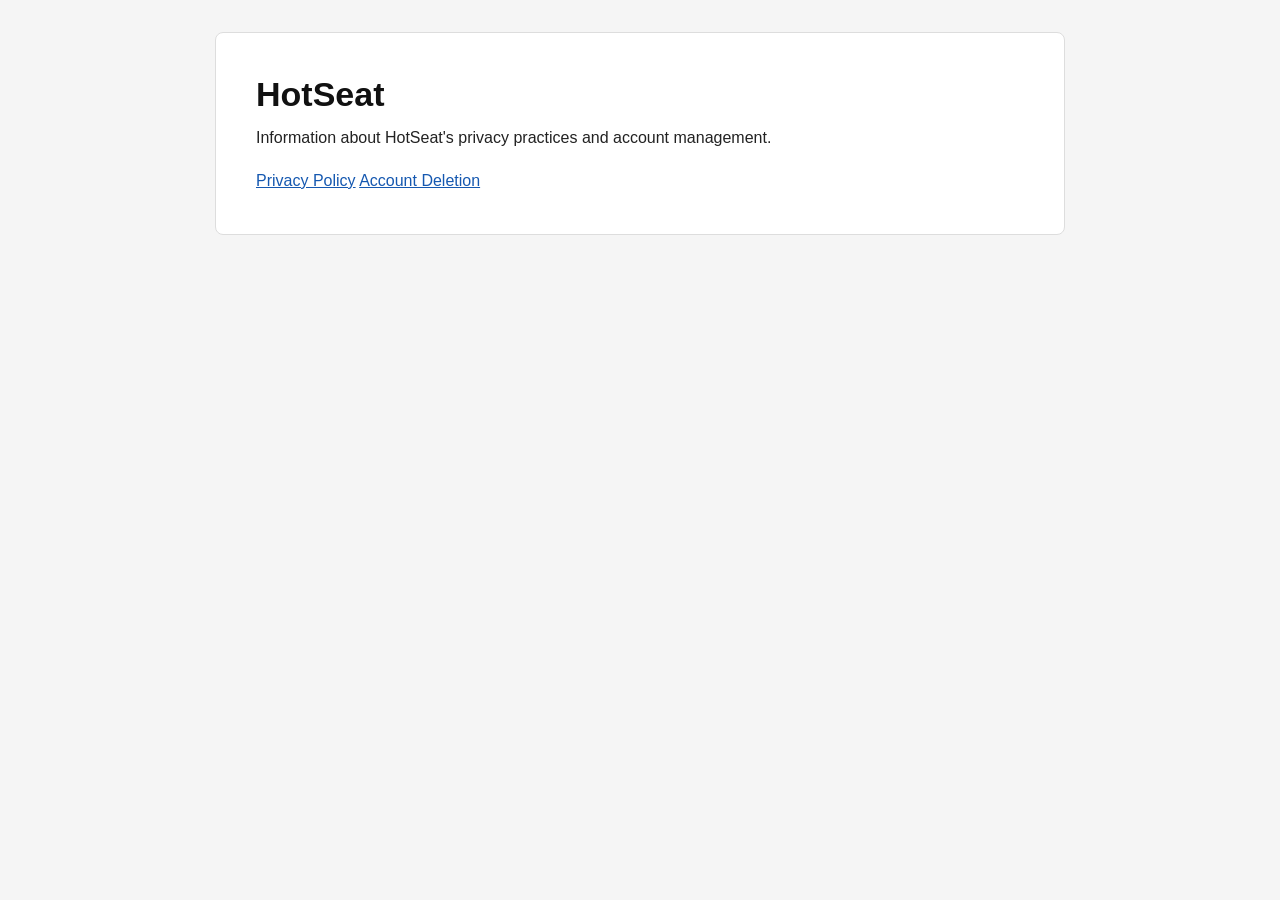
==== index.html @ c4a19631 "Create privacy and account deletion website" ====
<!DOCTYPE html>
<html lang="en">

<head>
    <meta charset="UTF-8">
    <meta name="viewport" content="width=device-width, initial-scale=1.0">

    <title>HotSeat</title>

    <link rel="stylesheet" href="style.css">
</head>

<body>

    <main class="container">

        <h1>HotSeat</h1>

        <p>
            Information about HotSeat's privacy practices and account management.
        </p>

        <div class="links">
            <a href="privacy.html">Privacy Policy</a>
            <a href="account-deletion.html">Account Deletion</a>
        </div>

    </main>

</body>

</html>
---- style.css ----
:root {
    --background: #f5f5f5;
    --surface: #ffffff;
    --text: #222222;
    --muted-text: #666666;
    --heading: #111111;
    --border: #dddddd;
    --link: #1558b0;
    --max-width: 850px;
}

* {
    box-sizing: border-box;
}

html {
    scroll-behavior: smooth;
}

body {
    margin: 0;
    background: var(--background);
    color: var(--text);
    font-family:
        -apple-system,
        BlinkMacSystemFont,
        "Segoe UI",
        Roboto,
        Helvetica,
        Arial,
        sans-serif;
    font-size: 16px;
    line-height: 1.7;
}

header {
    background: var(--surface);
    border-bottom: 1px solid var(--border);
}

.header-content {
    max-width: var(--max-width);
    margin: 0 auto;
    padding: 24px 24px 20px;
}

.brand {
    margin: 0;
    color: var(--heading);
    font-size: 28px;
    font-weight: 700;
}

.subtitle {
    margin: 4px 0 0;
    color: var(--muted-text);
    font-size: 15px;
}

nav {
    max-width: var(--max-width);
    margin: 0 auto;
    padding: 0 24px 18px;
}

nav a {
    margin-right: 20px;
    color: var(--link);
    font-size: 14px;
    text-decoration: none;
}

nav a:hover,
nav a:focus {
    text-decoration: underline;
}

main {
    max-width: var(--max-width);
    margin: 32px auto;
    padding: 40px;
    background: var(--surface);
    border: 1px solid var(--border);
    border-radius: 8px;
}

h1 {
    margin-top: 0;
    margin-bottom: 8px;
    color: var(--heading);
    font-size: 34px;
    line-height: 1.25;
}

h2 {
    margin-top: 40px;
    margin-bottom: 12px;
    color: var(--heading);
    font-size: 22px;
    line-height: 1.35;
}

h2:first-of-type {
    margin-top: 32px;
}

p {
    margin: 0 0 16px;
}

ul {
    margin-top: 8px;
    margin-bottom: 20px;
    padding-left: 28px;
}

li {
    margin-bottom: 8px;
}

a {
    color: var(--link);
}

.last-updated {
    margin-bottom: 28px;
    color: var(--muted-text);
    font-size: 14px;
}

.contact {
    padding: 20px;
    background: #f7f7f7;
    border: 1px solid var(--border);
    border-radius: 6px;
}

.email {
    font-weight: 600;
}

footer {
    max-width: var(--max-width);
    margin: 0 auto;
    padding: 0 24px 40px;
    color: var(--muted-text);
    font-size: 14px;
    text-align: center;
}

@media (max-width: 600px) {
    body {
        font-size: 15px;
    }

    .header-content {
        padding: 20px;
    }

    nav {
        padding: 0 20px 16px;
    }

    nav a {
        display: inline-block;
        margin-bottom: 8px;
    }

    main {
        margin: 16px 12px;
        padding: 24px 20px;
        border-radius: 6px;
    }

    h1 {
        font-size: 28px;
    }

    h2 {
        font-size: 20px;
        margin-top: 32px;
    }

    footer {
        padding: 0 20px 32px;
    }
}
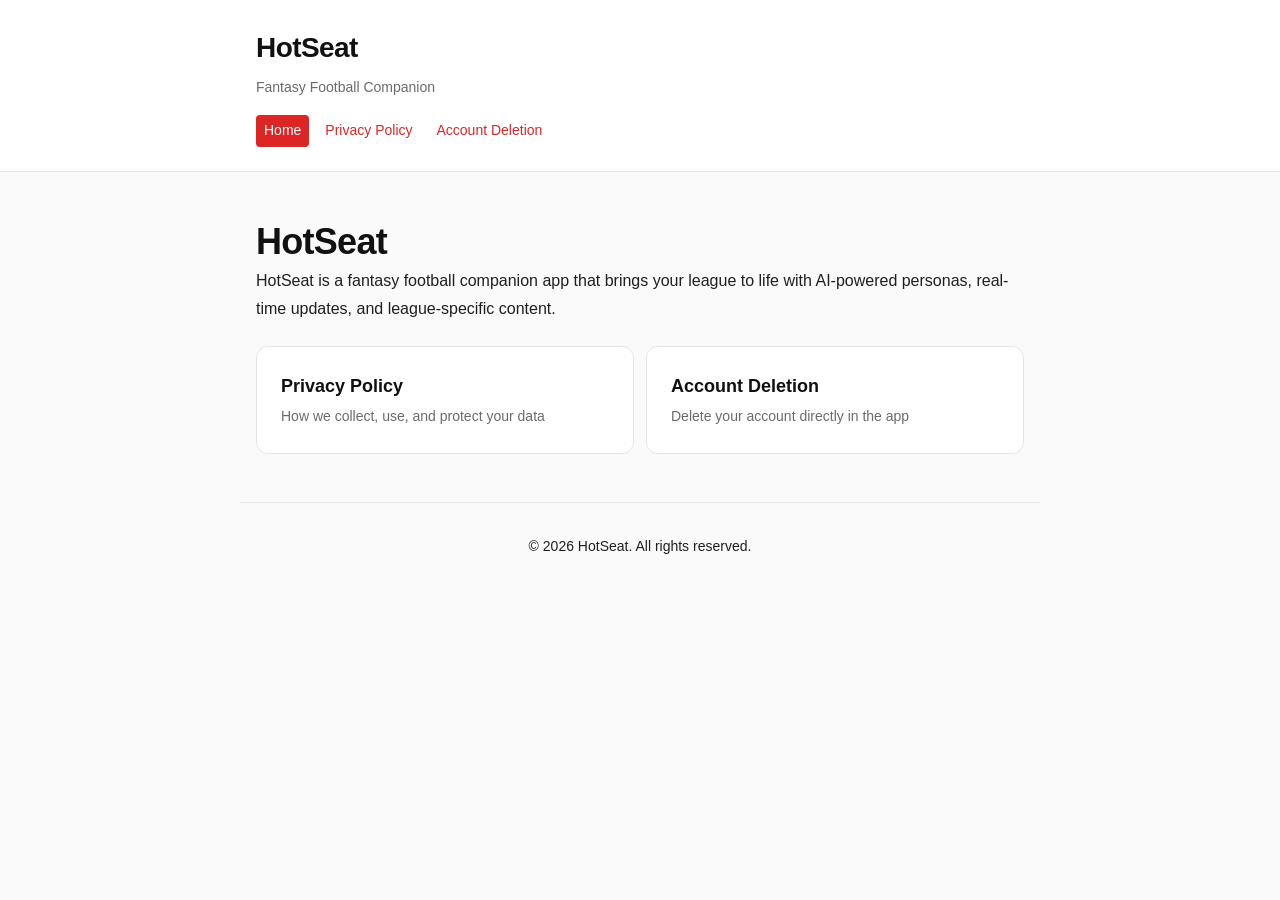
==== commit d6e3c00e: "Update account deletion instructions and website styling" ====
--- a/index.html
+++ b/index.html
@@ -7,26 +7,55 @@
 
     <title>HotSeat</title>
 
+    <meta name="description"
+        content="HotSeat - Fantasy football companion app. Privacy policy and account management.">
+
     <link rel="stylesheet" href="style.css">
+
 </head>
 
 <body>
 
-    <main class="container">
+    <header class="site-header">
+        <div class="header-content">
+            <p class="brand">HotSeat</p>
+            <p class="subtitle">Fantasy Football Companion</p>
+        </div>
+
+        <nav class="main-nav" aria-label="Main navigation">
+            <a href="index.html" aria-current="page">Home</a>
+            <a href="privacy.html">Privacy Policy</a>
+            <a href="account-deletion.html">Account Deletion</a>
+        </nav>
+
+    </header>
+
+    <main class="page-content">
 
         <h1>HotSeat</h1>
 
         <p>
-            Information about HotSeat's privacy practices and account management.
+            HotSeat is a fantasy football companion app that brings your league to life with AI-powered personas,
+            real-time updates, and league-specific content.
         </p>
 
-        <div class="links">
-            <a href="privacy.html">Privacy Policy</a>
-            <a href="account-deletion.html">Account Deletion</a>
+        <div class="links" style="display: flex; flex-wrap: wrap; gap: 12px; margin-top: 24px;">
+            <a href="privacy.html" class="nav-card">
+                <strong>Privacy Policy</strong>
+                <span>How we collect, use, and protect your data</span>
+            </a>
+            <a href="account-deletion.html" class="nav-card">
+                <strong>Account Deletion</strong>
+                <span>Delete your account directly in the app</span>
+            </a>
         </div>
 
     </main>
 
+    <footer class="site-footer">
+        <p>&copy; 2026 HotSeat. All rights reserved.</p>
+    </footer>
+
 </body>
 
 </html>
--- a/style.css
+++ b/style.css
@@ -1,15 +1,63 @@
+/* HotSeat Privacy Website Styles */
+/* Brand color: HotSeat Red */
 :root {
-    --background: #f5f5f5;
+    --brand-red: #dc2626;
+    --brand-red-hover: #b91c1c;
+    --brand-red-light: #fef2f2;
+    --brand-red-focus: rgba(220, 38, 38, 0.25);
+
+    --background: #fafafa;
     --surface: #ffffff;
-    --text: #222222;
-    --muted-text: #666666;
+    --text: #1f1f1f;
+    --muted-text: #6b6b6b;
     --heading: #111111;
-    --border: #dddddd;
-    --link: #1558b0;
-    --max-width: 850px;
-}
-
-* {
+    --border: #e5e5e5;
+    --border-strong: #d4d4d4;
+
+    --max-width: 800px;
+    --header-height: auto;
+    --spacing-xs: 4px;
+    --spacing-sm: 8px;
+    --spacing-md: 16px;
+    --spacing-lg: 24px;
+    --spacing-xl: 32px;
+    --spacing-2xl: 48px;
+
+    --radius-sm: 4px;
+    --radius-md: 8px;
+    --radius-lg: 12px;
+    --radius-full: 9999px;
+
+    --shadow-sm: 0 1px 2px rgba(0, 0, 0, 0.05);
+    --shadow-md: 0 4px 6px -1px rgba(0, 0, 0, 0.1), 0 2px 4px -2px rgba(0, 0, 0, 0.1);
+    --shadow-lg: 0 10px 15px -3px rgba(0, 0, 0, 0.1), 0 4px 6px -4px rgba(0, 0, 0, 0.1);
+
+    --font-sans: -apple-system, BlinkMacSystemFont, "Segoe UI", Roboto, "Helvetica Neue", Arial, sans-serif;
+    --font-mono: ui-monospace, SFMono-Regular, "SF Mono", Menlo, Consolas, "Liberation Mono", monospace;
+
+    --transition-fast: 150ms ease;
+    --transition-normal: 250ms ease;
+}
+
+@media (prefers-reduced-motion: reduce) {
+    :root {
+        --transition-fast: 0ms;
+        --transition-normal: 0ms;
+    }
+
+    *,
+    *::before,
+    *::after {
+        animation-duration: 0.01ms !important;
+        animation-iteration-count: 1 !important;
+        transition-duration: 0.01ms !important;
+        scroll-behavior: auto !important;
+    }
+}
+
+*,
+*::before,
+*::after {
     box-sizing: border-box;
 }
 
@@ -21,167 +69,432 @@
     margin: 0;
     background: var(--background);
     color: var(--text);
-    font-family:
-        -apple-system,
-        BlinkMacSystemFont,
-        "Segoe UI",
-        Roboto,
-        Helvetica,
-        Arial,
-        sans-serif;
+    font-family: var(--font-sans);
     font-size: 16px;
     line-height: 1.7;
-}
-
-header {
+    -webkit-font-smoothing: antialiased;
+    -moz-osx-font-smoothing: grayscale;
+}
+
+/* Header */
+.site-header {
     background: var(--surface);
     border-bottom: 1px solid var(--border);
+    position: sticky;
+    top: 0;
+    z-index: 100;
 }
 
 .header-content {
     max-width: var(--max-width);
     margin: 0 auto;
-    padding: 24px 24px 20px;
+    padding: var(--spacing-lg) var(--spacing-md) var(--spacing-md);
 }
 
 .brand {
     margin: 0;
     color: var(--heading);
-    font-size: 28px;
+    font-size: 1.75rem;
     font-weight: 700;
+    letter-spacing: -0.02em;
 }
 
 .subtitle {
-    margin: 4px 0 0;
+    margin: var(--spacing-xs) 0 0;
     color: var(--muted-text);
-    font-size: 15px;
-}
-
-nav {
+    font-size: 0.875rem;
+    font-weight: 400;
+}
+
+.main-nav {
     max-width: var(--max-width);
     margin: 0 auto;
-    padding: 0 24px 18px;
-}
-
-nav a {
-    margin-right: 20px;
-    color: var(--link);
-    font-size: 14px;
+    padding: 0 var(--spacing-md) var(--spacing-lg);
+    display: flex;
+    flex-wrap: wrap;
+    gap: var(--spacing-sm);
+}
+
+.main-nav a {
+    color: var(--brand-red);
+    font-size: 0.875rem;
+    font-weight: 500;
     text-decoration: none;
-}
-
-nav a:hover,
-nav a:focus {
+    padding: var(--spacing-xs) var(--spacing-sm);
+    border-radius: var(--radius-sm);
+    transition: background-color var(--transition-fast), color var(--transition-fast);
+}
+
+.main-nav a:hover {
+    background: var(--brand-red-light);
+    color: var(--brand-red-hover);
+    text-decoration: none;
+}
+
+.main-nav a:focus-visible {
+    outline: 2px solid var(--brand-red);
+    outline-offset: 2px;
+    background: var(--brand-red-light);
+}
+
+.main-nav a[aria-current="page"] {
+    background: var(--brand-red);
+    color: var(--surface);
+}
+
+.main-nav a[aria-current="page"]:hover {
+    background: var(--brand-red-hover);
+    color: var(--surface);
+}
+
+/* Main Content */
+.page-content {
+    max-width: var(--max-width);
+    margin: 0 auto;
+    padding: var(--spacing-2xl) var(--spacing-md);
+}
+
+.page-content > h1 {
+    margin-top: 0;
+    margin-bottom: var(--spacing-xs);
+    color: var(--heading);
+    font-size: 2.25rem;
+    font-weight: 700;
+    line-height: 1.2;
+    letter-spacing: -0.02em;
+}
+
+.last-updated {
+    margin-bottom: var(--spacing-xl);
+    color: var(--muted-text);
+    font-size: 0.875rem;
+}
+
+/* Typography */
+h2 {
+    margin-top: var(--spacing-2xl);
+    margin-bottom: var(--spacing-md);
+    color: var(--heading);
+    font-size: 1.5rem;
+    font-weight: 600;
+    line-height: 1.3;
+    letter-spacing: -0.01em;
+}
+
+h2:first-of-type {
+    margin-top: var(--spacing-xl);
+}
+
+h3 {
+    margin-top: var(--spacing-xl);
+    margin-bottom: var(--spacing-sm);
+    color: var(--heading);
+    font-size: 1.125rem;
+    font-weight: 600;
+    line-height: 1.4;
+}
+
+p {
+    margin: 0 0 var(--spacing-md);
+    color: var(--text);
+}
+
+p:last-child {
+    margin-bottom: 0;
+}
+
+a {
+    color: var(--brand-red);
     text-decoration: underline;
-}
-
-main {
-    max-width: var(--max-width);
-    margin: 32px auto;
-    padding: 40px;
+    text-underline-offset: 2px;
+    transition: color var(--transition-fast);
+}
+
+a:hover {
+    color: var(--brand-red-hover);
+}
+
+a:focus-visible {
+    outline: 2px solid var(--brand-red);
+    outline-offset: 2px;
+    border-radius: var(--radius-sm);
+}
+
+/* Lists */
+ul, ol {
+    margin-top: var(--spacing-sm);
+    margin-bottom: var(--spacing-lg);
+    padding-left: var(--spacing-xl);
+}
+
+li {
+    margin-bottom: var(--spacing-sm);
+    line-height: 1.7;
+}
+
+li:last-child {
+    margin-bottom: 0;
+}
+
+li > p {
+    margin-bottom: var(--spacing-sm);
+}
+
+li > p:last-child {
+    margin-bottom: 0;
+}
+
+/* Steps list */
+.steps {
+    counter-reset: step-counter;
+    list-style: none;
+    padding-left: 0;
+}
+
+.steps li {
+    position: relative;
+    padding-left: var(--spacing-2xl);
+    margin-bottom: var(--spacing-lg);
+}
+
+.steps li::before {
+    counter-increment: step-counter;
+    content: counter(step-counter);
+    position: absolute;
+    left: 0;
+    top: 0;
+    width: 28px;
+    height: 28px;
+    background: var(--brand-red);
+    color: var(--surface);
+    border-radius: var(--radius-full);
+    display: flex;
+    align-items: center;
+    justify-content: center;
+    font-weight: 600;
+    font-size: 0.875rem;
+    flex-shrink: 0;
+}
+
+.steps li:last-child {
+    margin-bottom: 0;
+}
+
+/* Warning Banner */
+.warning-banner {
+    background: var(--brand-red-light);
+    border: 1px solid #fecaca;
+    border-left: 4px solid var(--brand-red);
+    border-radius: var(--radius-md);
+    padding: var(--spacing-lg);
+    margin: var(--spacing-xl) 0;
+}
+
+.warning-banner p {
+    margin: 0;
+    color: #7f1d1d;
+    font-weight: 500;
+}
+
+/* UI Labels */
+.ui-label {
+    font-family: var(--font-mono);
+    font-size: 0.875em;
+    background: var(--brand-red-light);
+    color: var(--brand-red);
+    padding: 2px 6px;
+    border-radius: var(--radius-sm);
+    font-weight: 500;
+}
+
+/* Contact Section */
+.contact {
+    background: var(--brand-red-light);
+    border: 1px solid #fecaca;
+    border-radius: var(--radius-lg);
+    padding: var(--spacing-xl);
+    margin-top: var(--spacing-xl);
+}
+
+.contact p {
+    margin-bottom: var(--spacing-md);
+    color: #7f1d1d;
+}
+
+.contact p:last-child {
+    margin-bottom: 0;
+}
+
+.email {
+    font-weight: 600;
+    color: var(--brand-red);
+}
+
+/* Navigation Cards (index page) */
+.nav-card {
+    flex: 1;
+    min-width: 280px;
+    max-width: 100%;
     background: var(--surface);
     border: 1px solid var(--border);
-    border-radius: 8px;
-}
-
-h1 {
-    margin-top: 0;
-    margin-bottom: 8px;
+    border-radius: var(--radius-lg);
+    padding: var(--spacing-lg);
+    text-decoration: none;
+    color: var(--text);
+    transition: border-color var(--transition-fast), box-shadow var(--transition-fast), transform var(--transition-fast);
+    display: flex;
+    flex-direction: column;
+    gap: var(--spacing-xs);
+}
+
+.nav-card:hover {
+    border-color: var(--brand-red);
+    box-shadow: var(--shadow-md);
+    transform: translateY(-2px);
+    color: var(--text);
+    text-decoration: none;
+}
+
+.nav-card:focus-visible {
+    outline: 2px solid var(--brand-red);
+    outline-offset: 2px;
+}
+
+.nav-card strong {
+    font-size: 1.125rem;
+    font-weight: 600;
     color: var(--heading);
-    font-size: 34px;
-    line-height: 1.25;
-}
-
-h2 {
-    margin-top: 40px;
-    margin-bottom: 12px;
-    color: var(--heading);
-    font-size: 22px;
-    line-height: 1.35;
-}
-
-h2:first-of-type {
-    margin-top: 32px;
-}
-
-p {
-    margin: 0 0 16px;
-}
-
-ul {
-    margin-top: 8px;
-    margin-bottom: 20px;
-    padding-left: 28px;
-}
-
-li {
-    margin-bottom: 8px;
-}
-
-a {
-    color: var(--link);
-}
-
-.last-updated {
-    margin-bottom: 28px;
+}
+
+.nav-card span {
+    font-size: 0.875rem;
     color: var(--muted-text);
-    font-size: 14px;
-}
-
-.contact {
-    padding: 20px;
-    background: #f7f7f7;
-    border: 1px solid var(--border);
-    border-radius: 6px;
-}
-
-.email {
-    font-weight: 600;
-}
-
-footer {
+}
+
+/* Footer */
+.site-footer {
     max-width: var(--max-width);
     margin: 0 auto;
-    padding: 0 24px 40px;
+    padding: var(--spacing-xl) var(--spacing-md) var(--spacing-2xl);
     color: var(--muted-text);
-    font-size: 14px;
+    font-size: 0.875rem;
     text-align: center;
-}
-
+    border-top: 1px solid var(--border);
+}
+
+/* Responsive */
 @media (max-width: 600px) {
+    :root {
+        --spacing-xl: 24px;
+        --spacing-2xl: 32px;
+    }
+
     body {
         font-size: 15px;
+        line-height: 1.65;
     }
 
     .header-content {
-        padding: 20px;
-    }
-
-    nav {
-        padding: 0 20px 16px;
-    }
-
-    nav a {
-        display: inline-block;
-        margin-bottom: 8px;
-    }
-
-    main {
-        margin: 16px 12px;
-        padding: 24px 20px;
-        border-radius: 6px;
-    }
-
-    h1 {
-        font-size: 28px;
+        padding: var(--spacing-md) var(--spacing-md) var(--spacing-sm);
+    }
+
+    .brand {
+        font-size: 1.5rem;
+    }
+
+    .subtitle {
+        font-size: 0.8125rem;
+    }
+
+    .main-nav {
+        padding: 0 var(--spacing-md) var(--spacing-md);
+    }
+
+    .main-nav a {
+        font-size: 0.8125rem;
+        padding: var(--spacing-xs) var(--spacing-sm);
+    }
+
+    .page-content {
+        padding: var(--spacing-xl) var(--spacing-md);
+    }
+
+    .page-content > h1 {
+        font-size: 1.75rem;
     }
 
     h2 {
-        font-size: 20px;
-        margin-top: 32px;
-    }
-
-    footer {
-        padding: 0 20px 32px;
+        font-size: 1.25rem;
+        margin-top: var(--spacing-xl);
+    }
+
+    h3 {
+        font-size: 1rem;
+    }
+
+    .steps li {
+        padding-left: var(--spacing-xl);
+    }
+
+    .steps li::before {
+        width: 24px;
+        height: 24px;
+        font-size: 0.75rem;
+    }
+
+    .contact {
+        padding: var(--spacing-lg);
+    }
+
+    .site-footer {
+        padding: var(--spacing-lg) var(--spacing-md) var(--spacing-xl);
+    }
+}
+
+@media (min-width: 601px) and (max-width: 1024px) {
+    .page-content {
+        padding: var(--spacing-2xl) var(--spacing-xl);
+    }
+}
+
+/* High contrast mode adjustments */
+@media (prefers-contrast: high) {
+    :root {
+        --brand-red: #b91c1c;
+        --border: #a3a3a3;
+        --muted-text: #525252;
+    }
+
+    .warning-banner {
+        border-width: 2px;
+    }
+}
+
+/* Print styles */
+@media print {
+    .site-header,
+    .site-footer,
+    .main-nav {
+        display: none;
+    }
+
+    .page-content {
+        max-width: none;
+        padding: 0;
+    }
+
+    .warning-banner {
+        border: 1px solid #000;
+        background: none;
+    }
+
+    a {
+        color: #000;
+        text-decoration: underline;
+    }
+
+    .ui-label {
+        background: none;
+        border: 1px solid #000;
     }
 }
